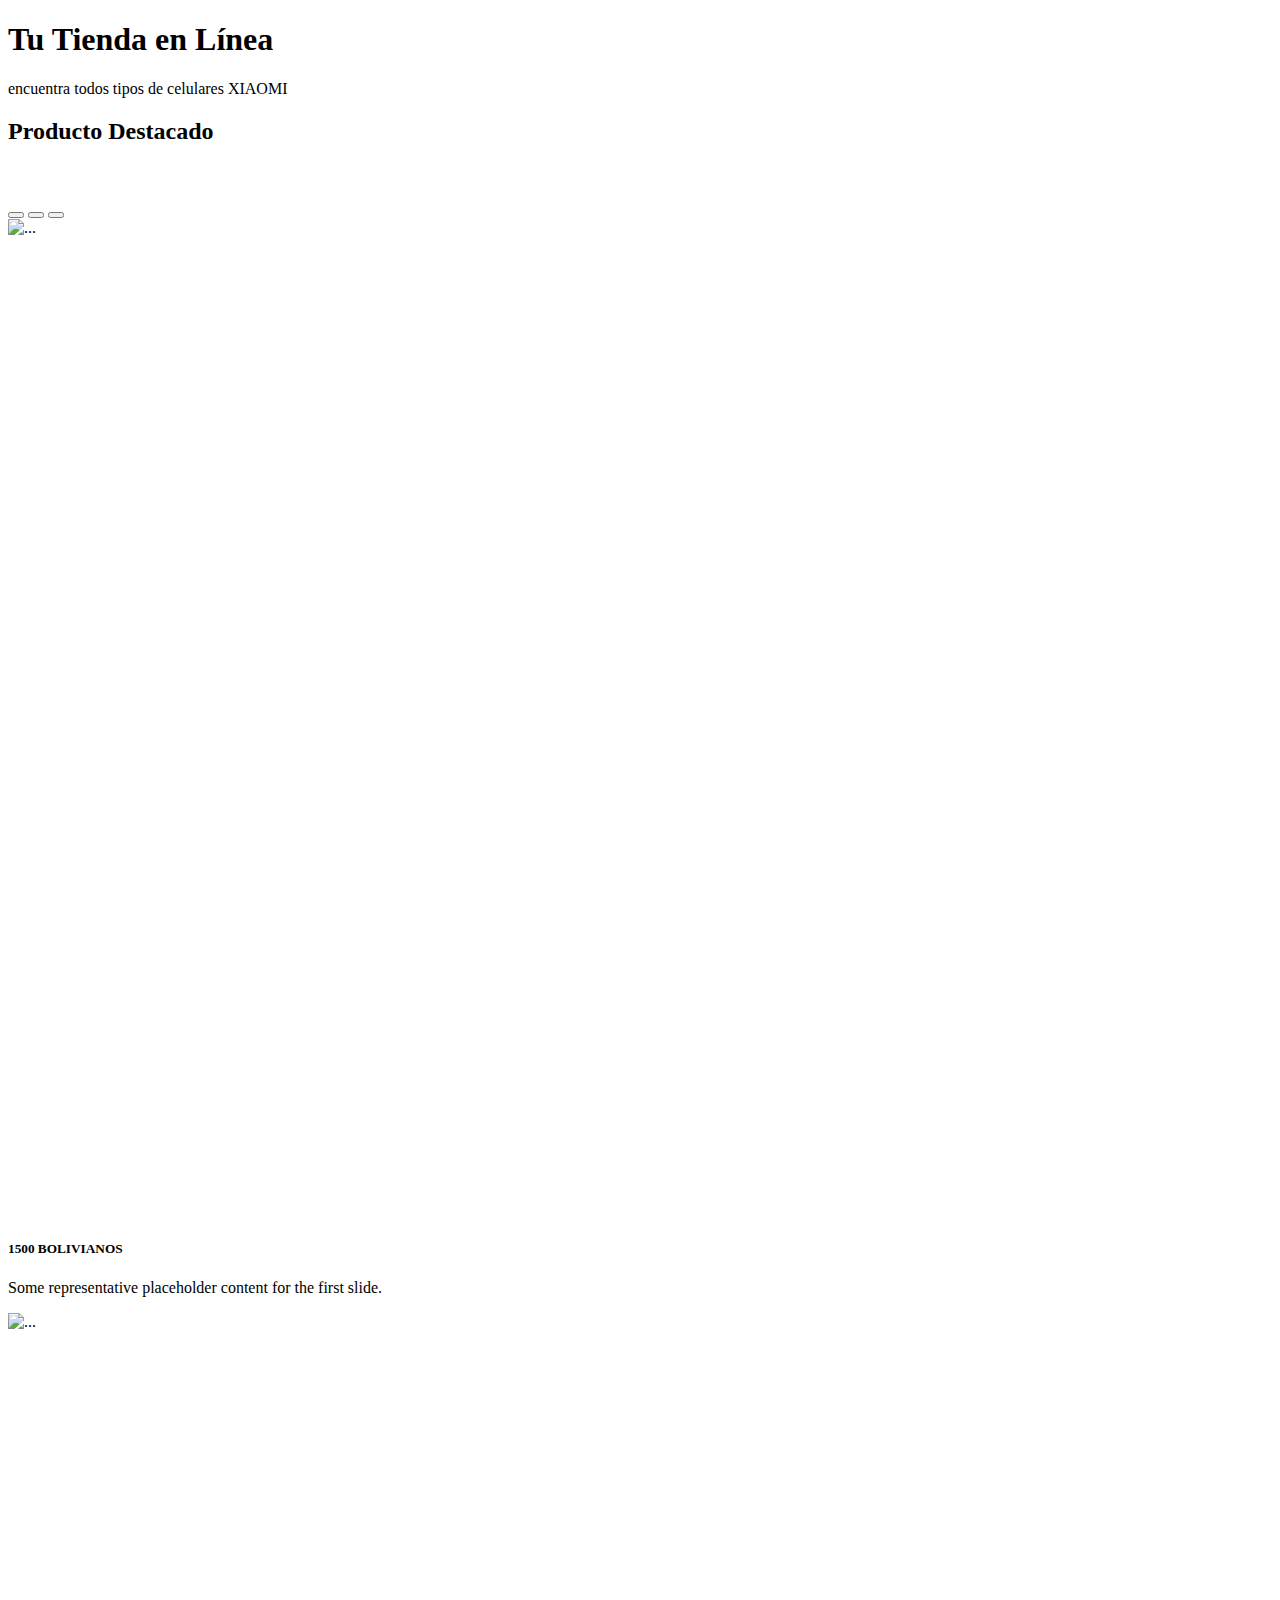
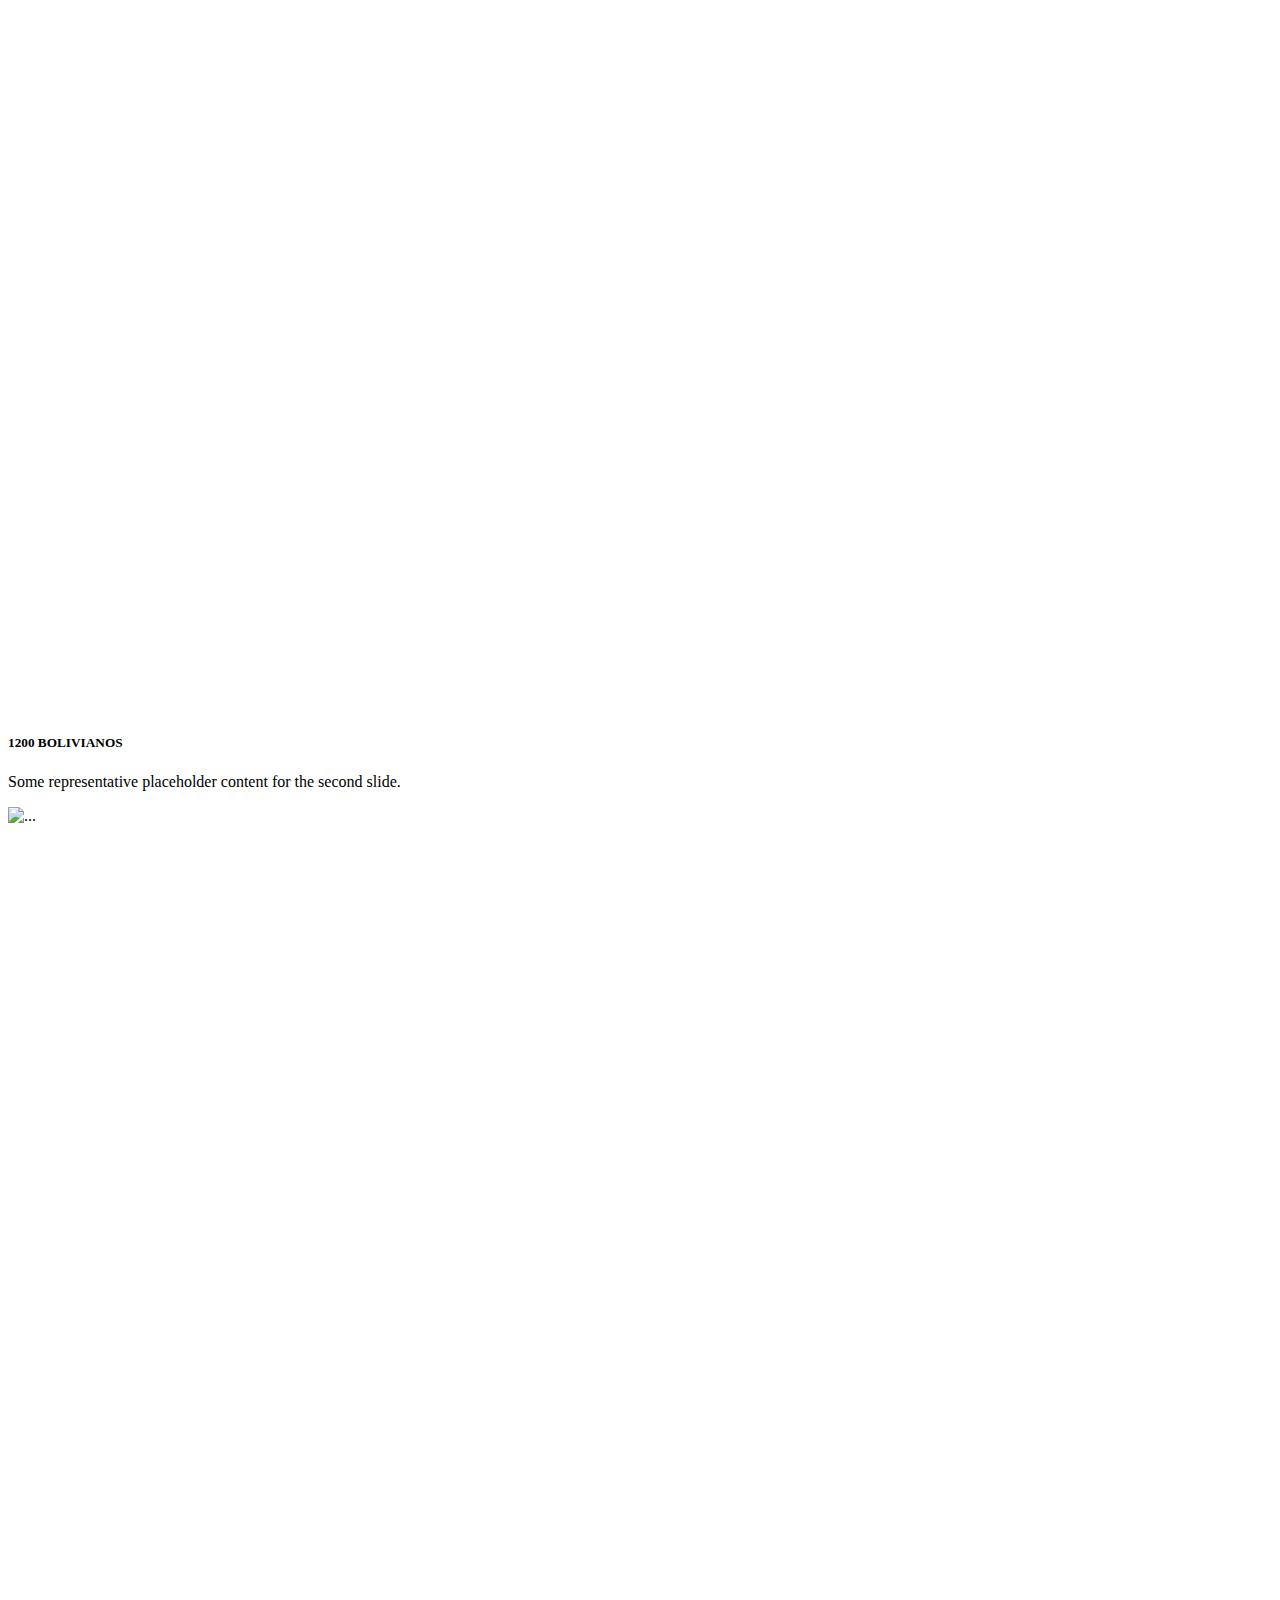
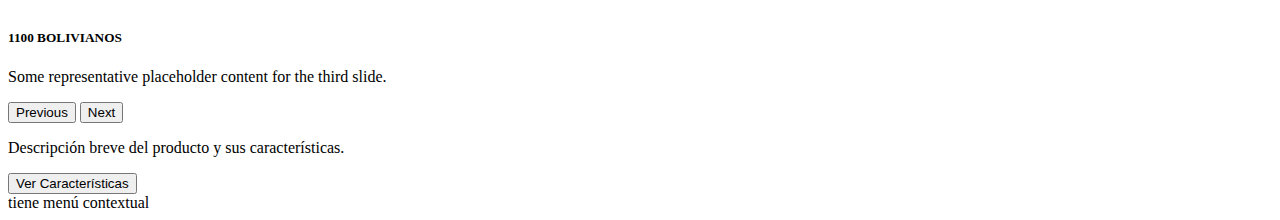
==== index.html @ f90d5c1f "Add files via upload" ====
<!DOCTYPE html>
<html lang="es">
<head>
  <meta charset="UTF-8">
  <meta name="viewport" content="width=device-width, initial-scale=1.0">
  <link rel="stylesheet" href="tienda online.css">
  <link href="https://cdn.jsdelivr.net/npm/bootstrap@5.3.2/dist/css/bootstrap.min.css" rel="stylesheet" integrity="sha384-T3c6CoIi6uLrA9TneNEoa7RxnatzjcDSCmG1MXxSR1GAsXEV/Dwwykc2MPK8M2HN" crossorigin="anonymous">
 
  <title>Tu Tienda en Línea</title>
  </style>
</head>
<body>
    <script src="https://cdn.jsdelivr.net/npm/bootstrap@5.3.2/dist/js/bootstrap.bundle.min.js" integrity="sha384-C6RzsynM9kWDrMNeT87bh95OGNyZPhcTNXj1NW7RuBCsyN/o0jlpcV8Qyq46cDfL" crossorigin="anonymous"></script>
  <header class="tienda">
    <h1>Tu Tienda en Línea</h1>
    <p>encuentra todos tipos de celulares XIAOMI </p>
  </header>
 
  <section>
    <div class="estilo_producto">
      <h2>Producto Destacado</h2>
    </div>
    <br>
    <br>
    <div id="carouselExampleCaptions" class="carousel slide">
        <div class="carousel-indicators">
          <button type="button" data-bs-target="#carouselExampleCaptions" data-bs-slide-to="0" class="active" aria-current="true" aria-label="Slide 1"></button>
          <button type="button" data-bs-target="#carouselExampleCaptions" data-bs-slide-to="1" aria-label="Slide 2"></button>
          <button type="button" data-bs-target="#carouselExampleCaptions" data-bs-slide-to="2" aria-label="Slide 3"></button>
        </div>
        <div class="carousel-inner">
          <div class="carousel-item active">
            <img src="xiaomi5.png" class="d-block w-100" alt="..."style="display: flex;" width="700" height="1000">
            <div class="carousel-caption d-none d-md-block">
              <h5>1500 BOLIVIANOS</h5>
              <p>Some representative placeholder content for the first slide.</p>
            </div>
          </div>
          <div class="carousel-item">
            <img src="xiaomi6.png" class="d-block w-100" alt="..." style="display: flex;" width="700" height="1000">
            <div class="carousel-caption d-none d-md-block">
              <h5>1200 BOLIVIANOS</h5>
              <p>Some representative placeholder content for the second slide.</p>
            </div>
          </div>
          <div class="carousel-item">
            <img src="xiaomi7.jfif" class="d-block w-100" alt="..." style="display: flex;" width="500" height="800">
            <div class="carousel-caption d-none d-md-block">
              <h5>1100 BOLIVIANOS</h5>
              <p>Some representative placeholder content for the third slide.</p>
            </div>
          </div>
        </div>
        <button class="carousel-control-prev" type="button" data-bs-target="#carouselExampleCaptions" data-bs-slide="prev">
          <span class="carousel-control-prev-icon" aria-hidden="true"></span>
          <span class="visually-hidden">Previous</span>
        </button>
        <button class="carousel-control-next" type="button" data-bs-target="#carouselExampleCaptions" data-bs-slide="next">
          <span class="carousel-control-next-icon" aria-hidden="true"></span>
          <span class="visually-hidden">Next</span>
        </button>
      </div>
    <p>Descripción breve del producto y sus características.</p>
    <button onclick="mostrarCaracteristicas()">Ver Características</button>
  </section>
 
  <section id="caracteristicas" style="display: none;">
    <h2>Características de Ventas</h2>
    <ul>
      <li>Característica 1</li>
      <li>Característica 2</li>
      <li>Característica 3</li>
      <!-- Agrega más características según sea necesario -->
    </ul>
    <p>Precio: $XX.XX</p>
    <button onclick="agregarAlCarrito()">Agregar al Carrito</button>
  </section>
 
  <script>
    function mostrarCaracteristicas() {
      document.getElementById("caracteristicas").style.display = "block";
    }
 
    function agregarAlCarrito() {
      // Lógica para agregar el producto al carrito
      alert("Producto agregado al carrito");
    }
  </script>
</body>
</html>
tiene menú contextual
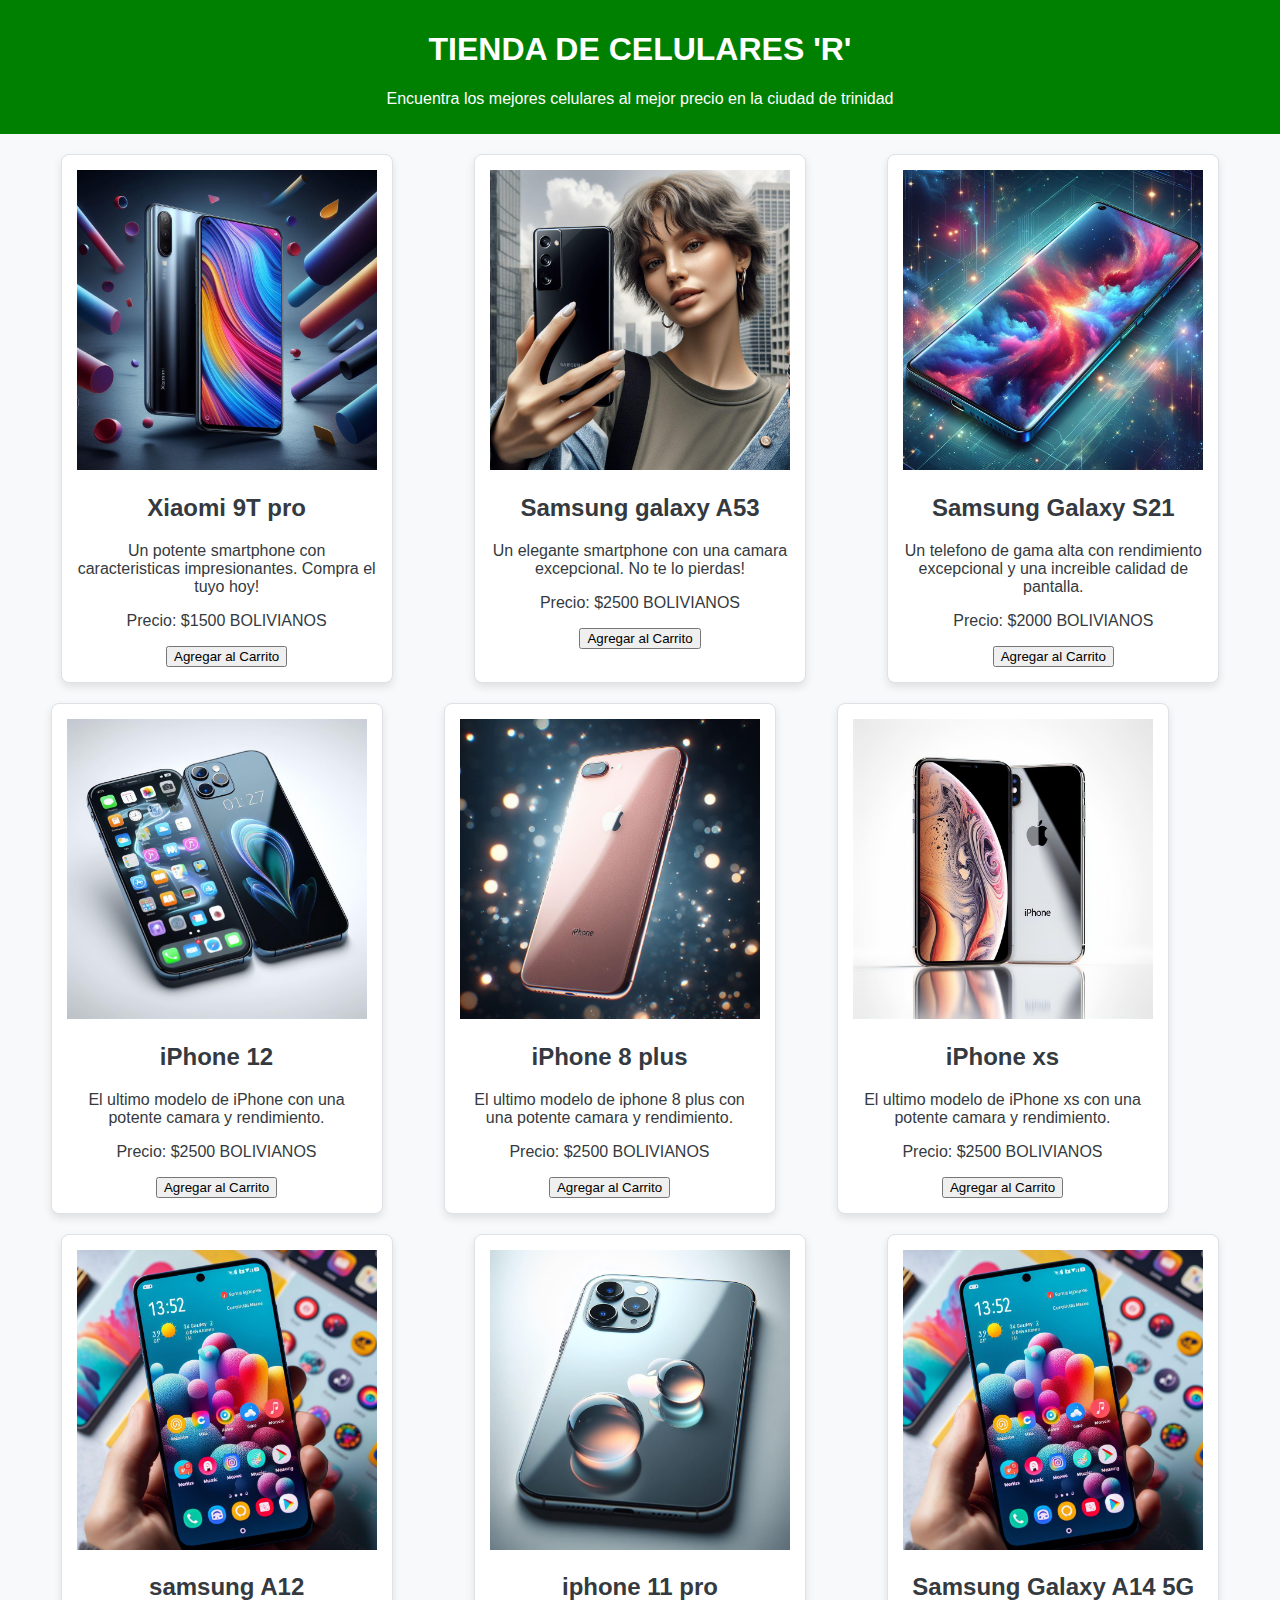
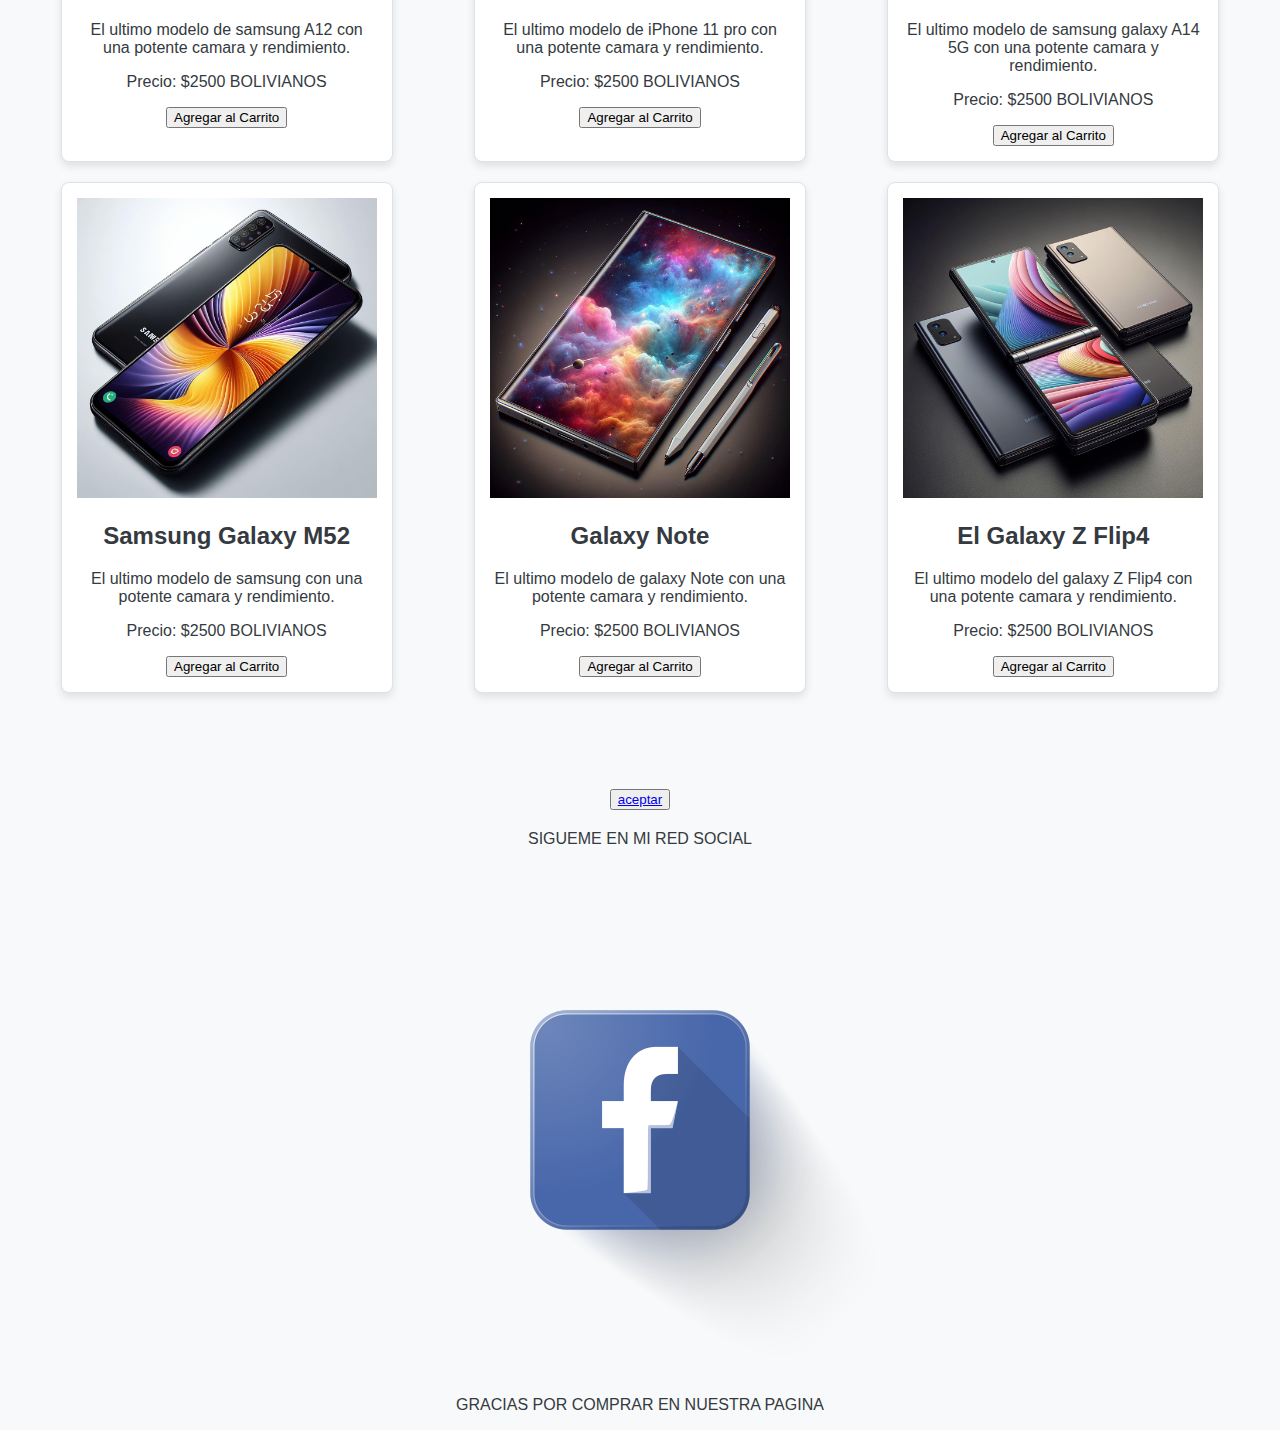
==== commit 1e756fe1: "Update and rename index3.html to index.html" ====
--- a/index.html
+++ b/index.html
@@ -1,91 +1,143 @@
 <!DOCTYPE html>
 <html lang="es">
 <head>
+  <!--configuraccion basica del documento-->
   <meta charset="UTF-8">
   <meta name="viewport" content="width=device-width, initial-scale=1.0">
-  <link rel="stylesheet" href="tienda online.css">
-  <link href="https://cdn.jsdelivr.net/npm/bootstrap@5.3.2/dist/css/bootstrap.min.css" rel="stylesheet" integrity="sha384-T3c6CoIi6uLrA9TneNEoa7RxnatzjcDSCmG1MXxSR1GAsXEV/Dwwykc2MPK8M2HN" crossorigin="anonymous">
- 
-  <title>Tu Tienda en Línea</title>
+  <link rel="stylesheet" href="venta de celulares.css">
+  <title>Tienda de Celulares</title>
+  <style>
   </style>
 </head>
 <body>
-    <script src="https://cdn.jsdelivr.net/npm/bootstrap@5.3.2/dist/js/bootstrap.bundle.min.js" integrity="sha384-C6RzsynM9kWDrMNeT87bh95OGNyZPhcTNXj1NW7RuBCsyN/o0jlpcV8Qyq46cDfL" crossorigin="anonymous"></script>
-  <header class="tienda">
-    <h1>Tu Tienda en Línea</h1>
-    <p>encuentra todos tipos de celulares XIAOMI </p>
+
+  <!--puedes agregar estilos adiciones si es necesario-->
+
+  <header>
+    <h1>TIENDA DE CELULARES 'R'</h1>
+    <p>Encuentra los mejores celulares al mejor precio en la ciudad de trinidad</p>
   </header>
- 
+
   <section>
-    <div class="estilo_producto">
-      <h2>Producto Destacado</h2>
+
+    <!--bloque de producctos-->
+    <div class="producto">
+      <img src="MicrosoftTeams-image (5).png" alt="xiaomi 9T pro">
+      <h2>Xiaomi 9T pro</h2>
+      <p class="producto-descripcion">Un potente smartphone con caracteristicas impresionantes. Compra el tuyo hoy!</p>
+      <p>Precio: $1500 BOLIVIANOS</p>
+      <button onclick="agregarAlCarrito('Xiaomi 9T pro')">Agregar al Carrito</button>
     </div>
-    <br>
-    <br>
-    <div id="carouselExampleCaptions" class="carousel slide">
-        <div class="carousel-indicators">
-          <button type="button" data-bs-target="#carouselExampleCaptions" data-bs-slide-to="0" class="active" aria-current="true" aria-label="Slide 1"></button>
-          <button type="button" data-bs-target="#carouselExampleCaptions" data-bs-slide-to="1" aria-label="Slide 2"></button>
-          <button type="button" data-bs-target="#carouselExampleCaptions" data-bs-slide-to="2" aria-label="Slide 3"></button>
-        </div>
-        <div class="carousel-inner">
-          <div class="carousel-item active">
-            <img src="xiaomi5.png" class="d-block w-100" alt="..."style="display: flex;" width="700" height="1000">
-            <div class="carousel-caption d-none d-md-block">
-              <h5>1500 BOLIVIANOS</h5>
-              <p>Some representative placeholder content for the first slide.</p>
-            </div>
-          </div>
-          <div class="carousel-item">
-            <img src="xiaomi6.png" class="d-block w-100" alt="..." style="display: flex;" width="700" height="1000">
-            <div class="carousel-caption d-none d-md-block">
-              <h5>1200 BOLIVIANOS</h5>
-              <p>Some representative placeholder content for the second slide.</p>
-            </div>
-          </div>
-          <div class="carousel-item">
-            <img src="xiaomi7.jfif" class="d-block w-100" alt="..." style="display: flex;" width="500" height="800">
-            <div class="carousel-caption d-none d-md-block">
-              <h5>1100 BOLIVIANOS</h5>
-              <p>Some representative placeholder content for the third slide.</p>
-            </div>
-          </div>
-        </div>
-        <button class="carousel-control-prev" type="button" data-bs-target="#carouselExampleCaptions" data-bs-slide="prev">
-          <span class="carousel-control-prev-icon" aria-hidden="true"></span>
-          <span class="visually-hidden">Previous</span>
-        </button>
-        <button class="carousel-control-next" type="button" data-bs-target="#carouselExampleCaptions" data-bs-slide="next">
-          <span class="carousel-control-next-icon" aria-hidden="true"></span>
-          <span class="visually-hidden">Next</span>
-        </button>
+
+    <div class="producto">
+      <img src="MicrosoftTeams-image (8).png" alt="samsung galaxy A53">
+      <h2>Samsung galaxy A53</h2>
+      <p class="producto-descripcion">Un elegante smartphone con una camara excepcional. No te lo pierdas!</p>
+      <p>Precio: $2500 BOLIVIANOS</p>
+      <button onclick="agregarAlCarrito('Samsung Galaxy A53')">Agregar al Carrito</button>
+    </div>
+
+    <div class="producto">
+      <img src="ia_s21.png" alt="Samsung Galaxy S21">
+      <h2>Samsung Galaxy S21</h2>
+      <p class="producto-descripcion">Un telefono de gama alta con rendimiento excepcional y una increible calidad de pantalla.</p>
+      <p>Precio: $2000 BOLIVIANOS</p>
+      <button onclick="agregarAlCarrito('Samsung Galaxy S21')">Agregar al Carrito</button>
+    </div>
+
+    <div class="producto">
+      <img src="MicrosoftTeams-image (3).png" alt="iPhone 12">
+      <h2>iPhone 12</h2>
+      <p class="producto-descripcion">El ultimo modelo de iPhone con una potente camara y rendimiento.</p>
+      <p>Precio: $2500 BOLIVIANOS</p>
+      <button onclick="agregarAlCarrito('iPhone 12')">Agregar al Carrito</button>
+    </div>
+    <div class="producto">
+        <img src="ia_iphone 8 plus.png" alt="iphone 8 plus">
+        <h2>iPhone 8 plus</h2>
+        <p class="producto-descripcion">El ultimo modelo de iphone 8 plus  con una potente camara y rendimiento.</p>
+        <p>Precio: $2500 BOLIVIANOS</p>
+        <button onclick="agregarAlCarrito('iPhone 8 plus')">Agregar al Carrito</button>
       </div>
-    <p>Descripción breve del producto y sus características.</p>
-    <button onclick="mostrarCaracteristicas()">Ver Características</button>
+      <div class="producto">
+        <img src="MicrosoftTeams-image (7).png" alt="iPhone xs">
+        <h2>iPhone xs</h2>
+        <p class="producto-descripcion">El ultimo modelo de iPhone xs con una potente camara y rendimiento.</p>
+        <p>Precio: $2500 BOLIVIANOS</p>
+        <button onclick="agregarAlCarrito('iPhone xs')">Agregar al Carrito</button>
+      </div>
+      <br>
+      <div class="producto">
+        <img src="samsung A12.png" alt="samsung A12">
+        <h2>samsung A12</h2>
+        <p class="producto-descripcion">El ultimo modelo de samsung A12 con una potente camara y rendimiento.</p>
+        <p>Precio: $2500 BOLIVIANOS</p>
+        <button onclick="agregarAlCarrito('Samsung A14')">Agregar al Carrito</button>
+      </div>
+
+      <div class="producto">
+        <img src="iphone 11 pro.png" alt="Xiaomi 11 pro">
+        <h2>iphone 11 pro</h2>
+        <p class="producto-descripcion">El ultimo modelo de iPhone 11 pro con una potente camara y rendimiento.</p>
+        <p>Precio: $2500 BOLIVIANOS</p>
+        <button onclick="agregarAlCarrito('Xiaomi 11 pro')">Agregar al Carrito</button>
+      </div>
+      <div class="producto">
+        <img src="samsung A12.png" alt="samsung Galaxy A14 5G">
+        <h2>Samsung Galaxy A14 5G</h2>
+        <p class="producto-descripcion">El ultimo modelo de samsung galaxy A14 5G  con una potente camara y rendimiento.</p>
+        <p>Precio: $2500 BOLIVIANOS</p>
+        <button onclick="agregarAlCarrito('Samsung Galaxy A14 5G')">Agregar al Carrito</button>
+      </div>
+      <div class="producto">
+        <img src="samsung galaxy M52.png" alt="samsung Galaxy M52">
+        <h2>Samsung Galaxy M52</h2>
+        <p class="producto-descripcion">El ultimo modelo de samsung con una potente camara y rendimiento.</p>
+        <p>Precio: $2500 BOLIVIANOS</p>
+        <button onclick="agregarAlCarrito('Samsung Galaxy M52')">Agregar al Carrito</button>
+      </div>
+      <div class="producto">
+        <img src="MicrosoftTeams-image (11).png" alt="galaxy note">
+        <h2>Galaxy Note</h2>
+        <p class="producto-descripcion">El ultimo modelo de galaxy Note con una potente camara y rendimiento.</p>
+        <p>Precio: $2500 BOLIVIANOS</p>
+        <button onclick="agregarAlCarrito('Galaxy Note')">Agregar al Carrito</button>
+      </div>
+      <div class="producto">
+        <img src="MicrosoftTeams-image (12).png" alt="galaxy Z Flip4">
+        <h2>El Galaxy Z Flip4</h2>
+        <p class="producto-descripcion">El ultimo modelo del galaxy Z Flip4 con una potente camara y rendimiento.</p>
+        <p>Precio: $2500 BOLIVIANOS</p>
+        <button onclick="agregarAlCarrito('Galaxy Z Flip4')">Agregar al Carrito</button>
+      </div>
   </section>
- 
-  <section id="caracteristicas" style="display: none;">
-    <h2>Características de Ventas</h2>
-    <ul>
-      <li>Característica 1</li>
-      <li>Característica 2</li>
-      <li>Característica 3</li>
-      <!-- Agrega más características según sea necesario -->
-    </ul>
-    <p>Precio: $XX.XX</p>
-    <button onclick="agregarAlCarrito()">Agregar al Carrito</button>
-  </section>
- 
+    <!--fuciones para agregar productos l carrito--> 
   <script>
-    function mostrarCaracteristicas() {
-      document.getElementById("caracteristicas").style.display = "block";
-    }
- 
-    function agregarAlCarrito() {
-      // Lógica para agregar el producto al carrito
-      alert("Producto agregado al carrito");
+
+    function agregarAlCarrito(producto) {
+      alert(producto + " agregado al carrito");
+      //Puedes agregar aqui la logica para gestionar el carrito de compras
     }
   </script>
+  <br>
+  <br>
+</div>  
+<section>
+  <!--Boton para redirigir a la pagina "selectores.html-->
+  <button onclick="window.location.href='selectores'">
+    <a href="selectores.html">aceptar</a>
+</button>
+  </section>
+  <div class="redes-sociales">
+    <p>SIGUEME EN MI RED SOCIAL</p>
+
+    <!--enlace a la pagina de FACEBOOK-->
+
+    <a href="https://facebook.com/tu_pagina" target="_blank"><img src="facebook1.png" alt="Facebook"></a>   
+</div>
+
+<!--Mensaje de agradecimiento por comprar -->
+<P>GRACIAS POR COMPRAR EN NUESTRA PAGINA</P>
 </body>
 </html>
-tiene menú contextual+
--- a/venta de celulares.css
+++ b/venta de celulares.css
@@ -0,0 +1,54 @@
+body {
+    font-family: Arial, sans-serif;
+    margin: 0;
+    padding: 0;
+    background-color: #f8f9fa;
+    color: #343a40;
+  }
+
+  header {
+    background-color: green;
+    padding: 10px;
+    text-align: center;
+    color: white;
+  }
+
+  section {
+    display: flex;
+    justify-content: space-around;
+    flex-wrap: wrap;
+    margin: 20px;
+  }
+
+  .producto {
+    border: 1px solid #dee2e6;
+    margin-bottom: 20px;
+    padding: 15px;
+    background-color: white;
+    border-radius: 8px;
+    box-shadow: 0 4px 8px rgba(0, 0, 0, 0.1);
+    width: 300px;
+  }
+
+  .producto img {
+    max-width: 100%;
+    height: auto;
+  }
+
+  .producto-descripcion {
+    margin-top: 10px;
+  }
+
+  footer {
+    padding: 10px;
+    text-align: center;
+    position: fixed;
+    bottom: 0;
+    width: 100%;
+  }
+  div{
+  text-align: center;
+}
+p{
+  text-align: center;
+}